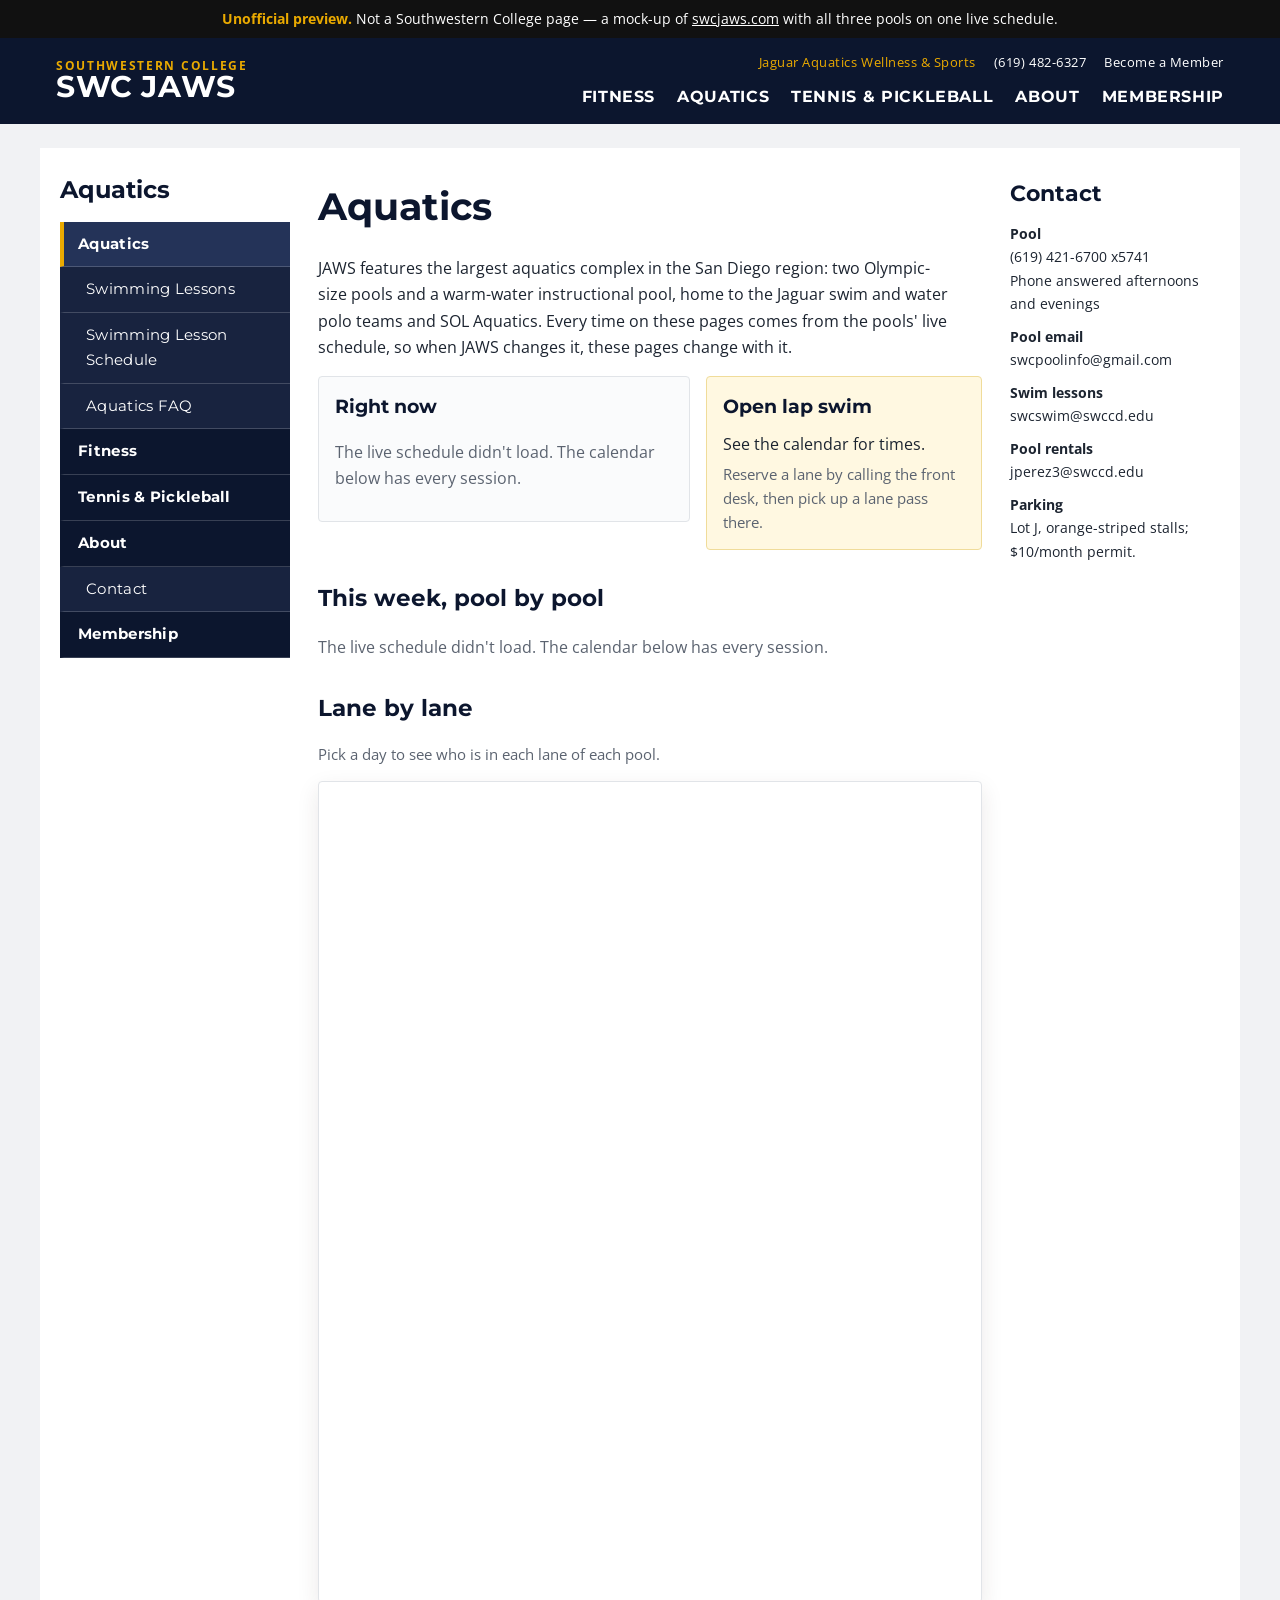
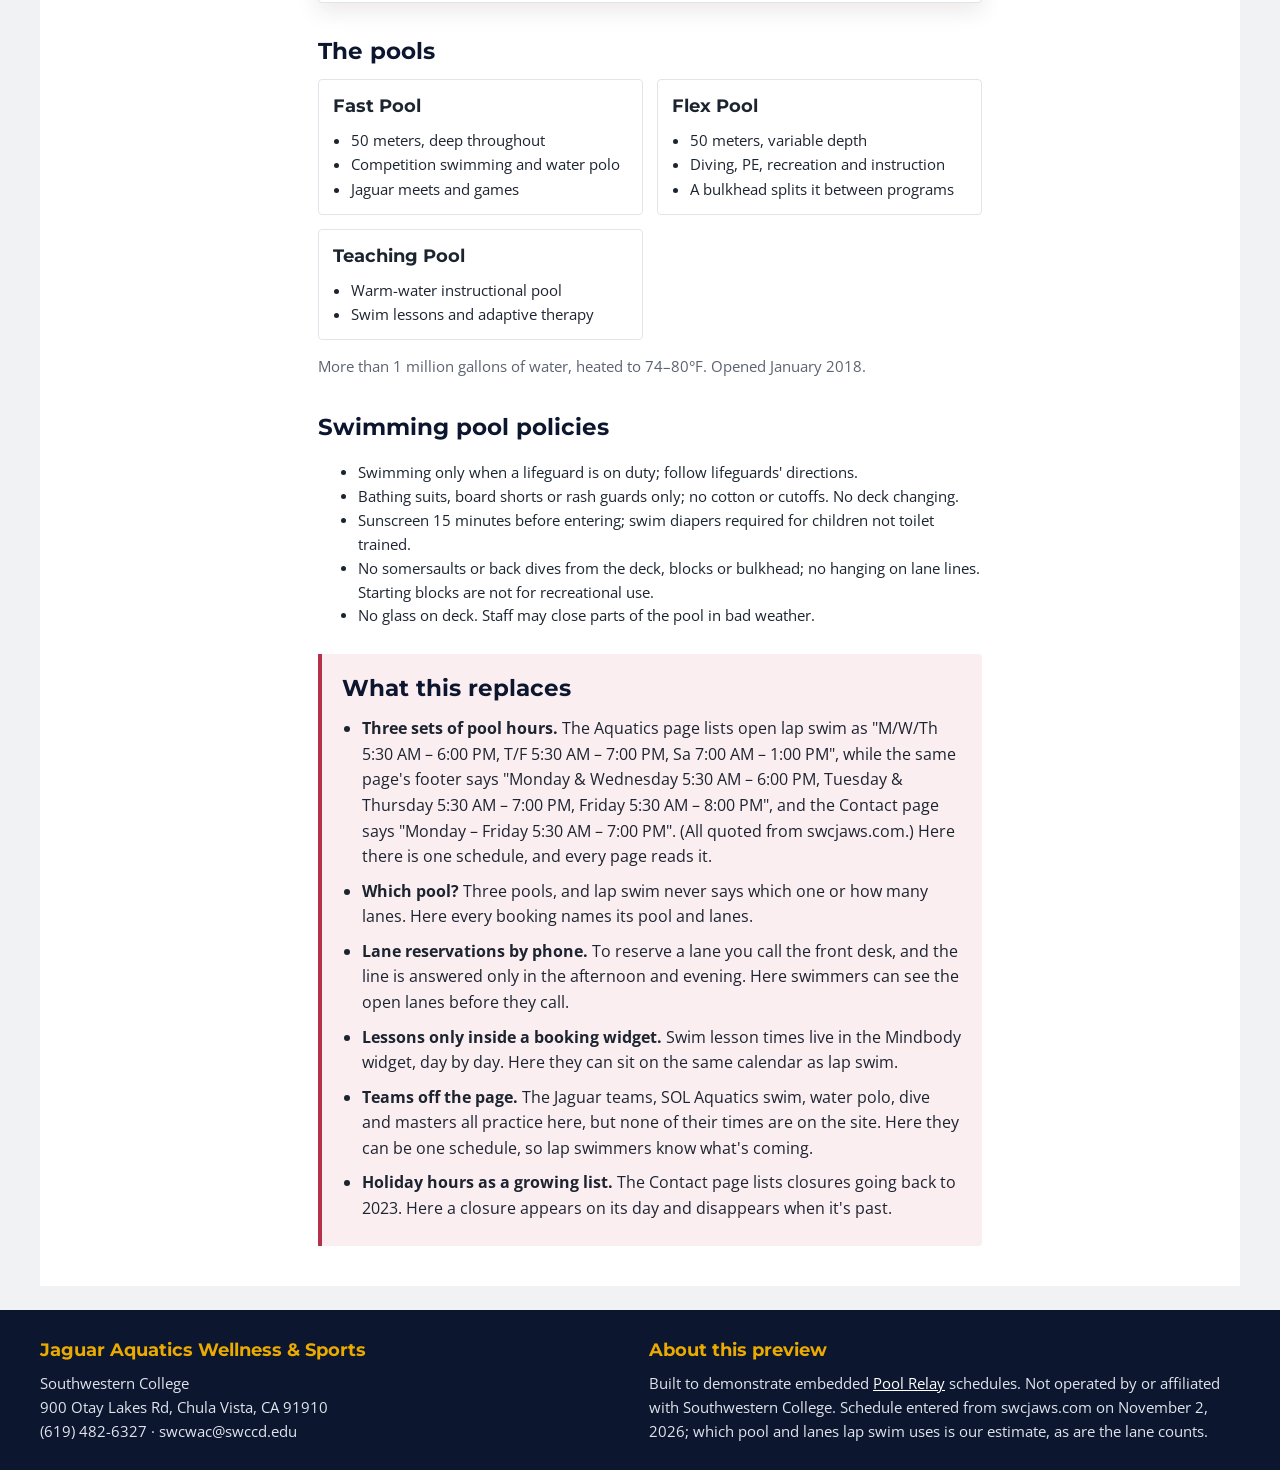
==== index.html @ da92de61 "SWC JAWS preview: four Aquatics pages on one live Pool Relay schedule" ====
<!doctype html>
<!-- UNOFFICIAL PREVIEW. Not a Southwestern College website. A mock-up of https://swcjaws.com/aquatics/
     with JAWS's three pools on one live Pool Relay schedule. -->
<html lang="en">
<head>
<meta charset="utf-8">
<meta name="viewport" content="width=device-width, initial-scale=1">
<meta name="robots" content="noindex, nofollow">
<title>Aquatics | SWC JAWS preview</title>
<link rel="preconnect" href="https://fonts.googleapis.com"><link rel="preconnect" href="https://fonts.gstatic.com" crossorigin>
<link href="https://fonts.googleapis.com/css2?family=Montserrat:wght@600;700&family=Open+Sans:wght@400;600;700&display=swap" rel="stylesheet">
<link rel="stylesheet" href="style.css?v=68db140f">
</head>
<body>
<div class="preview-note"><b>Unofficial preview.</b> Not a Southwestern College page &mdash; a mock-up of <a href="https://swcjaws.com/aquatics/" target="_blank" rel="noopener noreferrer">swcjaws.com</a> with all three pools on one live schedule.</div>
<header class="site"><div class="hdr">
  <a class="brand" href="index.html"><small>Southwestern College</small><span>SWC JAWS</span></a>
  <div class="right"><div class="util"><span>Jaguar Aquatics Wellness &amp; Sports</span><span>(619) 482-6327</span><span>Become a Member</span></div>
    <nav aria-label="Main"><span>Fitness</span><span>Aquatics</span><span>Tennis &amp; Pickleball</span><span>About</span><span>Membership</span></nav></div>
</div></header>
<div class="page">
  <aside class="side"><h2>Aquatics</h2><nav aria-label="Aquatics"><a class=" here" href="index.html">Aquatics</a><a class="sub" href="swimming-lessons.html">Swimming Lessons</a><a class="sub" href="#">Swimming Lesson Schedule</a><a class="sub" href="aquatics-faq.html">Aquatics FAQ</a><a class="" href="#">Fitness</a><a class="" href="#">Tennis &amp; Pickleball</a><a class="" href="#">About</a><a class="sub" href="contact.html">Contact</a><a class="" href="#">Membership</a></nav></aside>
  <main class="main"><h1>Aquatics</h1>
    <p class="lede">JAWS features the largest aquatics complex in the San Diego region: two Olympic-size pools and a warm-water instructional
      pool, home to the Jaguar swim and water polo teams and SOL Aquatics. Every time on these pages comes from the pools' live schedule, so when
      JAWS changes it, these pages change with it.</p>
    <div class="top2">
      <section class="now" aria-live="polite"><h2>Right now</h2>
        <div id="today" data-view="JSJFJ9CDLOoPHTfA7ElM0N" data-pool="swc"><p class="muted">Loading today’s schedule…</p></div></section>
      <aside class="hours"><h2>Open lap swim</h2>
        <div data-live="hours" data-view="JSJFJ9CDLOoPHTfA7ElM0N" data-pool="swc" data-format="dl" data-title="Open Lap Swim" data-whole="0"><p class="muted">…</p></div>
        <div class="adjusted" data-live="closures" data-view="JSJFJ9CDLOoPHTfA7ElM0N" data-pool="swc" hidden></div>
        <p class="small muted" style="margin:6px 0 0">Reserve a lane by calling the front desk, then pick up a lane pass there.</p>
      </aside>
    </div>
    <h2>This week, pool by pool</h2>
    <div id="week" data-view="JSJFJ9CDLOoPHTfA7ElM0N" data-pool="swc" data-pools="Fast Pool|Flex Pool|Teaching Pool"><p class="muted">Loading the week…</p></div>
    <h2>Lane by lane</h2>
    <p class="small muted">Pick a day to see who is in each lane of each pool.</p>
    <div class="frame"><iframe src="https://www.poolrelay.com/embed/JSJFJ9CDLOoPHTfA7ElM0N" height="820" title="SWC JAWS, lane by lane" loading="lazy"></iframe></div>
    <h2>The pools</h2>
    <div class="facts">
      <div><h3>Fast Pool</h3><ul><li>50 meters, deep throughout</li><li>Competition swimming and water polo</li><li>Jaguar meets and games</li></ul></div>
      <div><h3>Flex Pool</h3><ul><li>50 meters, variable depth</li><li>Diving, PE, recreation and instruction</li><li>A bulkhead splits it between programs</li></ul></div>
      <div><h3>Teaching Pool</h3><ul><li>Warm-water instructional pool</li><li>Swim lessons and adaptive therapy</li></ul></div>
    </div>
    <p class="small muted">More than 1 million gallons of water, heated to 74–80°F. Opened January 2018.</p>
    <h2>Swimming pool policies</h2>
    <ul class="small"><li>Swimming only when a lifeguard is on duty; follow lifeguards' directions.</li>
      <li>Bathing suits, board shorts or rash guards only; no cotton or cutoffs. No deck changing.</li>
      <li>Sunscreen 15 minutes before entering; swim diapers required for children not toilet trained.</li>
      <li>No somersaults or back dives from the deck, blocks or bulkhead; no hanging on lane lines. Starting blocks are not for recreational use.</li>
      <li>No glass on deck. Staff may close parts of the pool in bad weather.</li></ul>

    <div class="replaces">
      <h2>What this replaces</h2>
      <ul>
        <li><b>Three sets of pool hours.</b> The Aquatics page lists open lap swim as "M/W/Th 5:30 AM – 6:00 PM, T/F 5:30 AM – 7:00 PM, Sa 7:00 AM –
          1:00 PM", while the same page's footer says "Monday &amp; Wednesday 5:30 AM – 6:00 PM, Tuesday &amp; Thursday 5:30 AM – 7:00 PM, Friday
          5:30 AM – 8:00 PM", and the Contact page says "Monday – Friday 5:30 AM – 7:00 PM". (All quoted from swcjaws.com.) Here there is one
          schedule, and every page reads it.</li>
        <li><b>Which pool?</b> Three pools, and lap swim never says which one or how many lanes. Here every booking names its pool and lanes.</li>
        <li><b>Lane reservations by phone.</b> To reserve a lane you call the front desk, and the line is answered only in the afternoon and evening.
          Here swimmers can see the open lanes before they call.</li>
        <li><b>Lessons only inside a booking widget.</b> Swim lesson times live in the Mindbody widget, day by day. Here they can sit on the same
          calendar as lap swim.</li>
        <li><b>Teams off the page.</b> The Jaguar teams, SOL Aquatics swim, water polo, dive and masters all practice here, but none of their
          times are on the site. Here they can be one schedule, so lap swimmers know what's coming.</li>
        <li><b>Holiday hours as a growing list.</b> The Contact page lists closures going back to 2023. Here a closure appears on its day and
          disappears when it's past.</li>
      </ul>
    </div>
</main>
  <aside class="contact"><h2>Contact</h2><p><b>Pool</b>(619) 421-6700 x5741<br>Phone answered afternoons and evenings</p>
<p><b>Pool email</b>swcpoolinfo@gmail.com</p><p><b>Swim lessons</b>swcswim@swccd.edu</p>
<p><b>Pool rentals</b>jperez3@swccd.edu</p>
<p><b>Parking</b>Lot J, orange-striped stalls; $10/month permit.</p></aside>
</div>
<footer class="site"><div class="in">
  <div><h4>Jaguar Aquatics Wellness &amp; Sports</h4><p>Southwestern College<br>900 Otay Lakes Rd, Chula Vista, CA 91910<br>(619) 482-6327 · swcwac@swccd.edu</p></div>
  <div><h4>About this preview</h4><p>Built to demonstrate embedded <a href="https://www.poolrelay.com" target="_blank" rel="noopener">Pool Relay</a> schedules. Not operated by or affiliated with Southwestern College. Schedule entered from swcjaws.com on November 2, 2026; which pool and lanes lap swim uses is our estimate, as are the lane counts.</p></div>
</div></footer>
<script>window.POOLS = [{"slug": "swc", "name": "Southwestern College Wellness & Aquatics Complex", "short": "SWC JAWS", "facility": "Southwestern College Wellness & Aquatics Complex", "area": "Chula Vista", "kind": "yearRound", "address": "900 Otay Lakes Rd, Chula Vista, CA 91910", "phone": "(619) 421-6700 x5741", "href": "index.html"}];</script>
<script src="finder.js?v=68db140f"></script>
</body>
</html>
---- style.css ----
/* SWC JAWS — a working preview of swcjaws.com's Aquatics pages with all three pools on one live schedule. Chrome after
   JAWS's theme: a midnight-navy band with Jaguar gold, a navy side menu, Montserrat headings over Open Sans. */
:root{
  --orange:#0c162e; --orange-d:#18233f; --orange-dd:#9b2743; --blue:#1d4e89; --ink:#1c2430; --body:#333; --muted:#5b6370;
  --rule:#e1e4e8; --paper:#fff; --wash:#f1f2f4; --cream:#fff8e1; --gold:#eaaa00;
  --lap:#1d4e89; --rec:#16a085; --fit:#7a4fb0; --learn:#c69214; --team:#b5304b; --other:#8b8378;
  --open:#1f7a45; --soon:#b56d07; --shut:#6f7780; --rust:#b5304b; --rust-d:#8a1f36; --teal:#1d4e89;
}
*{box-sizing:border-box}
html{-webkit-text-size-adjust:100%}
body{margin:0;background:var(--wash);color:var(--ink);font:16px/1.65 "Open Sans",system-ui,-apple-system,"Segoe UI",sans-serif}
a{color:var(--blue)}
h1,h2,h3,.hdr nav,.side h2{font-family:Montserrat,"Open Sans",sans-serif}
.preview-note{background:#111;color:#fff;font-size:13.5px;line-height:1.5;padding:9px 16px;text-align:center}
.preview-note b{color:var(--gold)} .preview-note a{color:#fff}
header.site{background:var(--orange);color:#fff}
.hdr{max-width:1200px;margin:0 auto;display:flex;align-items:center;gap:24px;padding:14px 16px;flex-wrap:wrap}
.brand{display:flex;flex-direction:column;text-decoration:none;color:#fff;line-height:1}
.brand small{font-size:12px;letter-spacing:.14em;text-transform:uppercase;color:var(--gold);font-weight:700}
.brand span{font-family:Montserrat,"Open Sans",sans-serif;font-size:30px;font-weight:700;letter-spacing:.02em;text-transform:uppercase}
.hdr .right{margin-left:auto;display:flex;flex-direction:column;align-items:flex-end;gap:10px}
.hdr .util{display:flex;gap:18px;font-size:13px;letter-spacing:.04em}
.hdr .util span:first-child{color:var(--gold)}
.hdr nav{display:flex;gap:22px;font-size:16px;font-weight:700;letter-spacing:.04em;text-transform:uppercase}
.page{max-width:1200px;margin:24px auto;background:#fff;padding:28px 20px 40px;display:grid;grid-template-columns:230px minmax(0,1fr) 210px;gap:28px}
.side h2{font-size:24px;font-weight:700;margin:0 0 18px;line-height:1.15;color:var(--orange)}
.side nav a{display:block;background:var(--orange);color:#fff;text-decoration:none;font-family:Montserrat,"Open Sans",sans-serif;font-weight:700;font-size:15px;
  letter-spacing:.02em;padding:10px 14px;border-bottom:1px solid rgba(255,255,255,.18);border-left:4px solid transparent}
.side nav a.sub{background:var(--orange-d);padding-left:22px;font-weight:400}
.side nav a.here{border-left-color:var(--gold);background:#243358}
.main{min-width:0}
h1{font-size:clamp(28px,3.4vw,38px);font-weight:700;margin:0 0 14px;text-wrap:balance;color:var(--orange)}
h2{font-size:23px;font-weight:700;margin:30px 0 8px;text-wrap:balance;color:var(--orange)}
h3{font-size:18px;font-weight:700;margin:16px 0 4px}
.lede{max-width:70ch}
.muted{color:var(--muted)} .small{font-size:14.5px}
.contact h2{font-size:22px;margin:0 0 10px}
.contact{font-size:14px} .contact p{margin:0 0 10px} .contact b{display:block}
.top2{display:grid;grid-template-columns:minmax(0,1.35fr) minmax(0,1fr);gap:16px;align-items:start;margin:14px 0}
.top2 h2{margin:0 0 8px;font-size:19px}
.now{border:1px solid var(--rule);border-radius:4px;padding:14px 16px;background:#fafbfc}
.hours{border:1px solid #f0dc9a;border-radius:4px;padding:14px 16px;background:var(--cream)}
.hours dl{display:grid;grid-template-columns:auto 1fr;gap:3px 14px;margin:0 0 8px}
.hours dt{font-weight:600} .hours dd{margin:0;font-variant-numeric:tabular-nums}
.adjusted ul{margin:4px 0 0;padding-left:18px;font-size:14.5px}
.closed{color:var(--rust-d);font-size:15px;margin:6px 0}
table.fees{border-collapse:collapse;width:100%;max-width:620px;font-size:15px;margin:8px 0}
table.fees th,table.fees td{border:1px solid var(--rule);padding:7px 10px;text-align:left}
table.fees th{background:#fafbfc;font-weight:600}
table.fees td + td{font-variant-numeric:tabular-nums}
.cards{display:grid;grid-template-columns:repeat(auto-fit,minmax(220px,1fr));gap:14px;margin-top:8px}
.card{border:1px solid var(--rule);border-top:4px solid var(--orange-dd);padding:12px 14px;background:#fff}
.card h3{margin:0 0 4px} .card p{margin:0 0 6px;font-size:15px;color:var(--body)}
.card .st{font-weight:700;font-size:14.5px}
.prog{border-collapse:collapse;width:100%;font-size:15px}
.prog th,.prog td{text-align:left;padding:8px 9px;border-top:1px solid var(--rule);vertical-align:top}
.prog th{min-width:180px}
.prog td.when{font-variant-numeric:tabular-nums}
table.lanes{border-collapse:collapse;width:100%;font-size:15px;font-variant-numeric:tabular-nums;min-width:540px}
table.lanes th,table.lanes td{text-align:left;padding:7px 9px;border-top:1px solid var(--rule);vertical-align:top}
table.lanes thead th{font-size:12.5px;letter-spacing:.07em;text-transform:uppercase;color:var(--muted);border-top:0;font-weight:600}
table.lanes tbody th{white-space:nowrap;color:var(--orange);font-weight:700}
table.lanes .k{display:inline-block;width:8px;height:8px;border-radius:2px;margin-right:5px}
.tblwrap{overflow-x:auto}
.policy{background:#fafbfc;border-left:3px solid var(--orange-dd);padding:10px 14px;font-size:15px}
.facts{display:grid;grid-template-columns:repeat(auto-fit,minmax(240px,1fr));gap:14px}
.facts > div{border:1px solid var(--rule);border-radius:4px;padding:12px 14px}
.facts h3{margin:0 0 6px}.facts ul{margin:0;padding-left:18px;font-size:15px}
.replaces{margin-top:30px;background:#fbeef1;border-left:4px solid var(--rust);padding:16px 20px;border-radius:0 4px 4px 0}
.replaces h2{margin-top:0}
.replaces ul{margin:0;padding-left:20px}
.replaces li{margin-bottom:9px;max-width:80ch;font-size:15.5px}
footer.site{background:var(--orange);color:#dfe5ee;padding:26px 16px;font-size:14.5px}
footer.site .in{max-width:1200px;margin:0 auto;display:grid;grid-template-columns:repeat(auto-fit,minmax(220px,1fr));gap:18px}
footer.site h4{font-family:Montserrat,"Open Sans",sans-serif;margin:0 0 6px;color:var(--gold);font-size:18px}
footer.site p{margin:0} footer.site a{color:#fff}
@media (max-width:1000px){ .page{grid-template-columns:200px minmax(0,1fr)} .contact{grid-column:2} }
@media (max-width:760px){
  .hdr nav,.hdr .util{display:none} .page{grid-template-columns:1fr;margin:0;padding:18px 16px 30px} .side nav{display:none}
  .side h2{display:none} .contact{grid-column:auto} .top2{grid-template-columns:1fr}
}

/* ── The finder ─────────────────────────────────────────────────────────────── */
.finder{ border:1px solid var(--rule); border-radius:8px; background:#f5f8fb }
.finder .bar{ display:flex; flex-wrap:wrap; gap:14px 22px; padding:14px 16px; border-bottom:1px solid var(--rule) }
.finder fieldset{ border:0; margin:0; padding:0; min-width:0 }
.finder legend{ font-size:11.5px; font-weight:700; letter-spacing:.1em; text-transform:uppercase; color:var(--muted); margin-bottom:6px; padding:0 }
.chips{ display:flex; flex-wrap:wrap; gap:6px }
.chip{ border:1px solid #c5d6d5; background:#fff; border-radius:999px; padding:5px 12px; font-size:14px; cursor:pointer; color:var(--ink) }
.chip[aria-pressed="true"]{ background:var(--teal); border-color:var(--teal); color:#fff }
.chip:focus-visible{ outline:3px solid var(--gold); outline-offset:1px }
.chip.near{ border-style:dashed }
.finder .summary{ padding:10px 16px; font-size:15px; display:flex; flex-wrap:wrap; gap:6px 16px; align-items:baseline; border-bottom:1px solid var(--rule) }
.finder .summary b{ font-size:17px }

.split{ display:grid; grid-template-columns:minmax(0,1.25fr) minmax(0,1fr); min-height:560px }
.results{ list-style:none; margin:0; padding:0; max-height:720px; overflow:auto; border-right:1px solid var(--rule) }
#map{ min-height:560px; height:100%; background:#e9e4dc }

.pool{ display:grid; grid-template-columns:76px minmax(0,1fr); gap:12px; padding:13px 16px; border-bottom:1px solid var(--rule); background:#fff }
.pool:hover, .pool.hl{ background:#eef8fb }
.pool .ph{ width:76px; height:58px; border-radius:4px; background:#ddd center/cover no-repeat }
.pool h3{ margin:0; font-size:16.5px; line-height:1.3 }
.pool h3 a{ color:var(--ink); text-decoration:none }
.pool h3 a:hover{ text-decoration:underline }
.pool .where{ font-size:13.5px; color:var(--muted) }
.pool .state{ margin:5px 0 0; font-size:14.5px; font-weight:700 }
.pool .state.open{ color:var(--open) }
.pool .state.soon{ color:var(--soon) }
.pool .state.shut{ color:var(--shut) }
.pool .state .dot{ display:inline-block; width:9px; height:9px; border-radius:50%; background:currentColor; margin-right:6px; vertical-align:1px }
.pool .state.open .dot{ animation:pulse 1.6s ease-in-out infinite }
@keyframes pulse{ 50%{ opacity:.35 } }
@media (prefers-reduced-motion:reduce){ .pool .state.open .dot{ animation:none } }
.pool .sess{ margin:6px 0 0; padding:0; list-style:none; font-size:14px; display:flex; flex-direction:column; gap:2px }
.pool .sess li{ display:flex; gap:8px; align-items:baseline }
.pool .sess .t{ font-variant-numeric:tabular-nums; min-width:118px; color:#3b362f }
.pool .sess .k{ display:inline-block; width:8px; height:8px; border-radius:2px; flex:none; transform:translateY(-1px) }
.pool .sess .n{ color:var(--muted); font-size:13px }
.pool .sess li.past{ opacity:.45 }
.pool .sess li.now .t{ font-weight:700; color:var(--open) }

.tl{ position:relative; height:12px; margin:8px 0 2px; background:#e6efee; border-radius:3px; overflow:hidden }
.tl i{ position:absolute; top:0; bottom:0; border-radius:2px; opacity:.9 }
.tl .nowline{ position:absolute; top:-2px; bottom:-2px; width:2px; background:var(--ink) }
.tlscale{ display:flex; justify-content:space-between; font-size:11px; color:var(--muted); font-variant-numeric:tabular-nums }

.legend{ display:flex; flex-wrap:wrap; gap:4px 14px; font-size:13px; color:var(--muted); padding:10px 16px }
.legend span::before{ content:""; display:inline-block; width:10px; height:10px; border-radius:2px; margin-right:5px; background:var(--c); vertical-align:-1px }
.legend span{ background:none }

.k-lap{ --c:var(--lap); background:var(--lap) } .k-rec{ --c:var(--rec); background:var(--rec) }
.k-fit{ --c:var(--fit); background:var(--fit) } .k-learn{ --c:var(--learn); background:var(--learn) }
.k-team{ --c:var(--team); background:var(--team) } .k-other{ --c:#8b8378; background:#8b8378 }

.empty{ padding:22px 16px; color:var(--muted) }
.later-h{ padding:10px 16px 6px; font-size:12px; font-weight:700; letter-spacing:.1em; text-transform:uppercase; color:var(--muted); background:#f1f6f6; border-bottom:1px solid var(--rule) }

/* ── Calendar frames ──────────────────────────────────────────────────────── */
.frame{ border:1px solid var(--rule); border-radius:4px; overflow:hidden; background:#fff; box-shadow:0 8px 22px rgba(60,40,25,.10) }
.frame iframe{ display:block; width:100%; border:0 }
.cal-foot{ font-size:14px; color:var(--muted); margin:8px 0 0 }

/* ── Static lists ─────────────────────────────────────────────────────────── */
.grid-list{ display:grid; grid-template-columns:repeat(auto-fill,minmax(230px,1fr)); gap:8px 18px; list-style:none; margin:0; padding:0; font-size:14.5px }
.grid-list li span{ display:block; color:var(--muted); font-size:13px }
details.more{ border:1px solid var(--rule); border-radius:4px; margin:12px 0; background:#fff }
details.more summary{ cursor:pointer; padding:11px 14px; font-weight:700; color:var(--rust-d) }
details.more > div{ padding:4px 16px 16px }
.fees{ display:grid; grid-template-columns:repeat(auto-fit,minmax(240px,1fr)); gap:16px }
.fees table{ border-collapse:collapse; width:100%; font-size:14.5px }
.fees td{ padding:4px 0; border-bottom:1px dotted var(--rule) }
.fees td:last-child{ text-align:right; font-variant-numeric:tabular-nums }

.replaces{ margin-top:26px; background:#fbeef1; border-left:4px solid var(--rust); padding:16px 20px; border-radius:0 4px 4px 0 }
.replaces h2{ margin-top:0 }
.replaces ul{ margin:0; padding-left:20px }
.replaces li{ margin-bottom:9px; max-width:80ch }

/* ── One pool's page ──────────────────────────────────────────────────────── */
.back{ font-size:15px; display:inline-block; margin-bottom:12px }
.today{ border:1px solid var(--rule); border-radius:8px; background:#f7fbfe; padding:12px 16px; margin:18px 0 }
.today .pool{ padding:0; border:0; background:none; grid-template-columns:minmax(0,1fr) }
.today .pool:hover{ background:none }
.finding{ margin:22px 0 0; padding:14px 18px; border-left:4px solid var(--rust); background:#fbeef1; font-size:15px }
.finding b{ color:var(--rust-d) }
.finding ul{ margin:8px 0 0; padding-left:20px }
.finding li{ margin-bottom:6px }
.btns{ display:flex; flex-wrap:wrap; gap:8px; margin:14px 0 0 }
.btns .btn{ display:inline-block; background:var(--teal); color:#fff; border-radius:5px; padding:8px 16px; font-size:15px; text-decoration:none }
.btns .btn.ghost{ background:#fff; color:var(--teal); border:1px solid var(--teal) }


.leaflet-popup-content{ font:14px/1.45 "PT Sans", system-ui, sans-serif; margin:10px 12px }
.leaflet-popup-content b{ font-size:15px }

@media (max-width:820px){
  .split{ grid-template-columns:1fr }
  .results{ max-height:none; border-right:0 }
  #map{ min-height:320px; height:320px; order:-1; border-bottom:1px solid var(--rule) }
}
@media (max-width:420px){
  .pool{ grid-template-columns:1fr }
  .pool .ph{ display:none }
  .pool .sess .t{ min-width:104px }
}

.now .pool{ grid-template-columns:minmax(0,1fr); padding:0; border:0; background:none }
.now .pool:hover{ background:none }

/* The board here has no map: one column of pools. */
.finder .split{ grid-template-columns:1fr; min-height:0 }
.finder #map{ display:none }
.finder .results{ border-right:0; max-height:none }

.contact{overflow-wrap:anywhere}
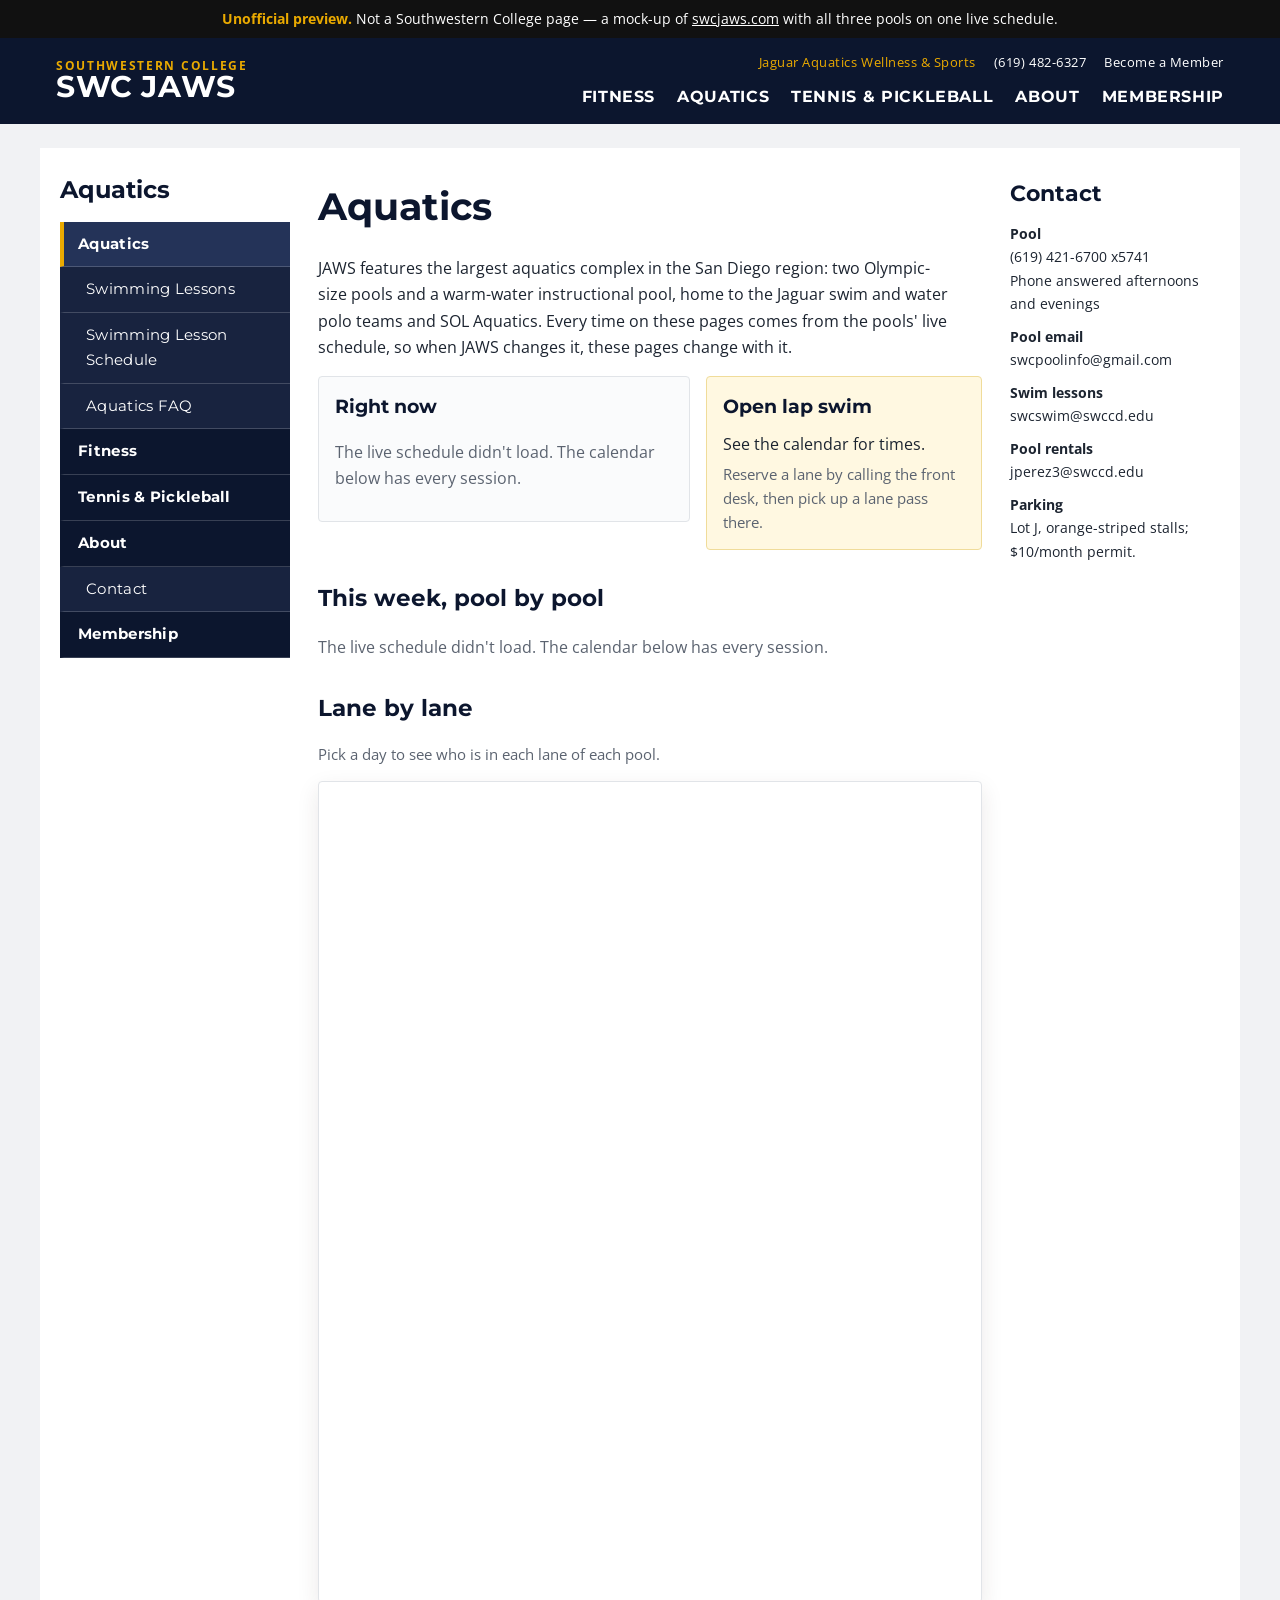
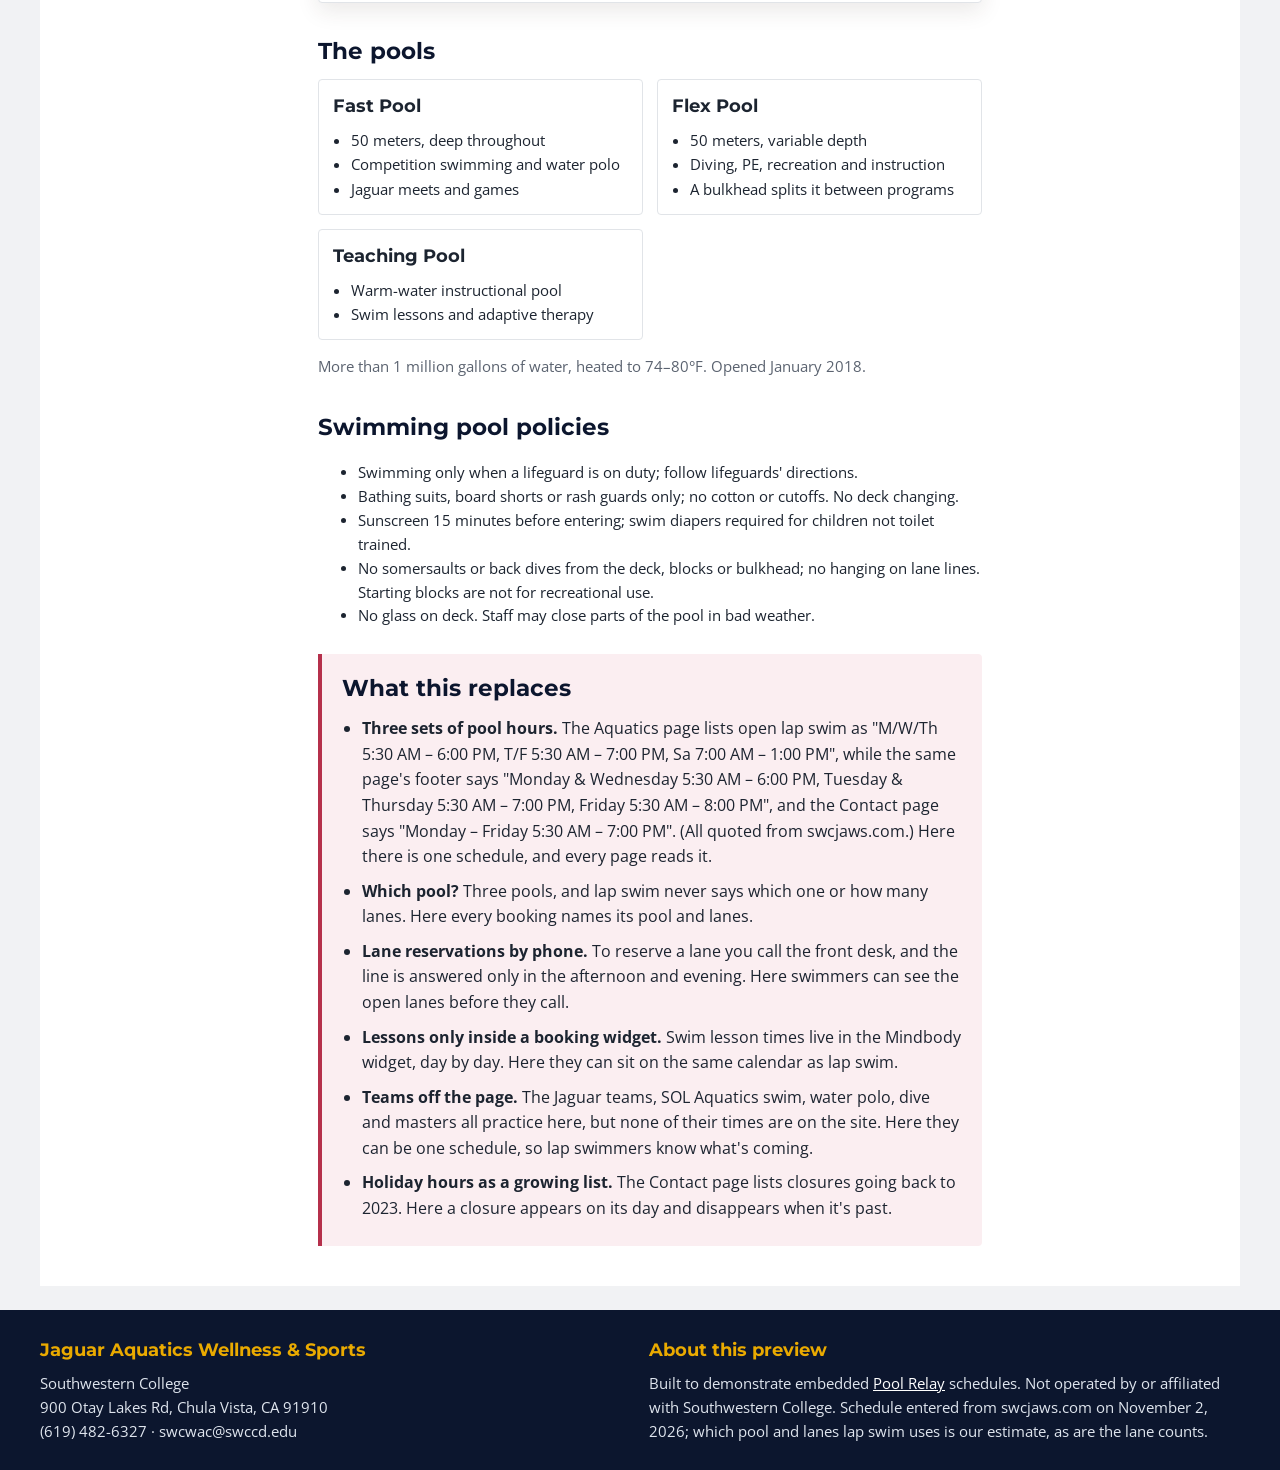
==== commit 785d623a: "Long day labels wrap inside the hours box" ====
--- a/index.html
+++ b/index.html
@@ -9,7 +9,7 @@
 <title>Aquatics | SWC JAWS preview</title>
 <link rel="preconnect" href="https://fonts.googleapis.com"><link rel="preconnect" href="https://fonts.gstatic.com" crossorigin>
 <link href="https://fonts.googleapis.com/css2?family=Montserrat:wght@600;700&family=Open+Sans:wght@400;600;700&display=swap" rel="stylesheet">
-<link rel="stylesheet" href="style.css?v=68db140f">
+<link rel="stylesheet" href="style.css?v=47125fcf">
 </head>
 <body>
 <div class="preview-note"><b>Unofficial preview.</b> Not a Southwestern College page &mdash; a mock-up of <a href="https://swcjaws.com/aquatics/" target="_blank" rel="noopener noreferrer">swcjaws.com</a> with all three pools on one live schedule.</div>
@@ -81,6 +81,6 @@
   <div><h4>About this preview</h4><p>Built to demonstrate embedded <a href="https://www.poolrelay.com" target="_blank" rel="noopener">Pool Relay</a> schedules. Not operated by or affiliated with Southwestern College. Schedule entered from swcjaws.com on November 2, 2026; which pool and lanes lap swim uses is our estimate, as are the lane counts.</p></div>
 </div></footer>
 <script>window.POOLS = [{"slug": "swc", "name": "Southwestern College Wellness & Aquatics Complex", "short": "SWC JAWS", "facility": "Southwestern College Wellness & Aquatics Complex", "area": "Chula Vista", "kind": "yearRound", "address": "900 Otay Lakes Rd, Chula Vista, CA 91910", "phone": "(619) 421-6700 x5741", "href": "index.html"}];</script>
-<script src="finder.js?v=68db140f"></script>
+<script src="finder.js?v=47125fcf"></script>
 </body>
 </html>
--- a/style.css
+++ b/style.css
@@ -40,8 +40,8 @@
 .top2 h2{margin:0 0 8px;font-size:19px}
 .now{border:1px solid var(--rule);border-radius:4px;padding:14px 16px;background:#fafbfc}
 .hours{border:1px solid #f0dc9a;border-radius:4px;padding:14px 16px;background:var(--cream)}
-.hours dl{display:grid;grid-template-columns:auto 1fr;gap:3px 14px;margin:0 0 8px}
-.hours dt{font-weight:600} .hours dd{margin:0;font-variant-numeric:tabular-nums}
+.hours dl{display:grid;grid-template-columns:minmax(0,1fr) minmax(7.5em,auto);gap:3px 14px;margin:0 0 8px}
+.hours dt{font-weight:600;overflow-wrap:anywhere} .hours dd{margin:0;font-variant-numeric:tabular-nums}
 .adjusted ul{margin:4px 0 0;padding-left:18px;font-size:14.5px}
 .closed{color:var(--rust-d);font-size:15px;margin:6px 0}
 table.fees{border-collapse:collapse;width:100%;max-width:620px;font-size:15px;margin:8px 0}
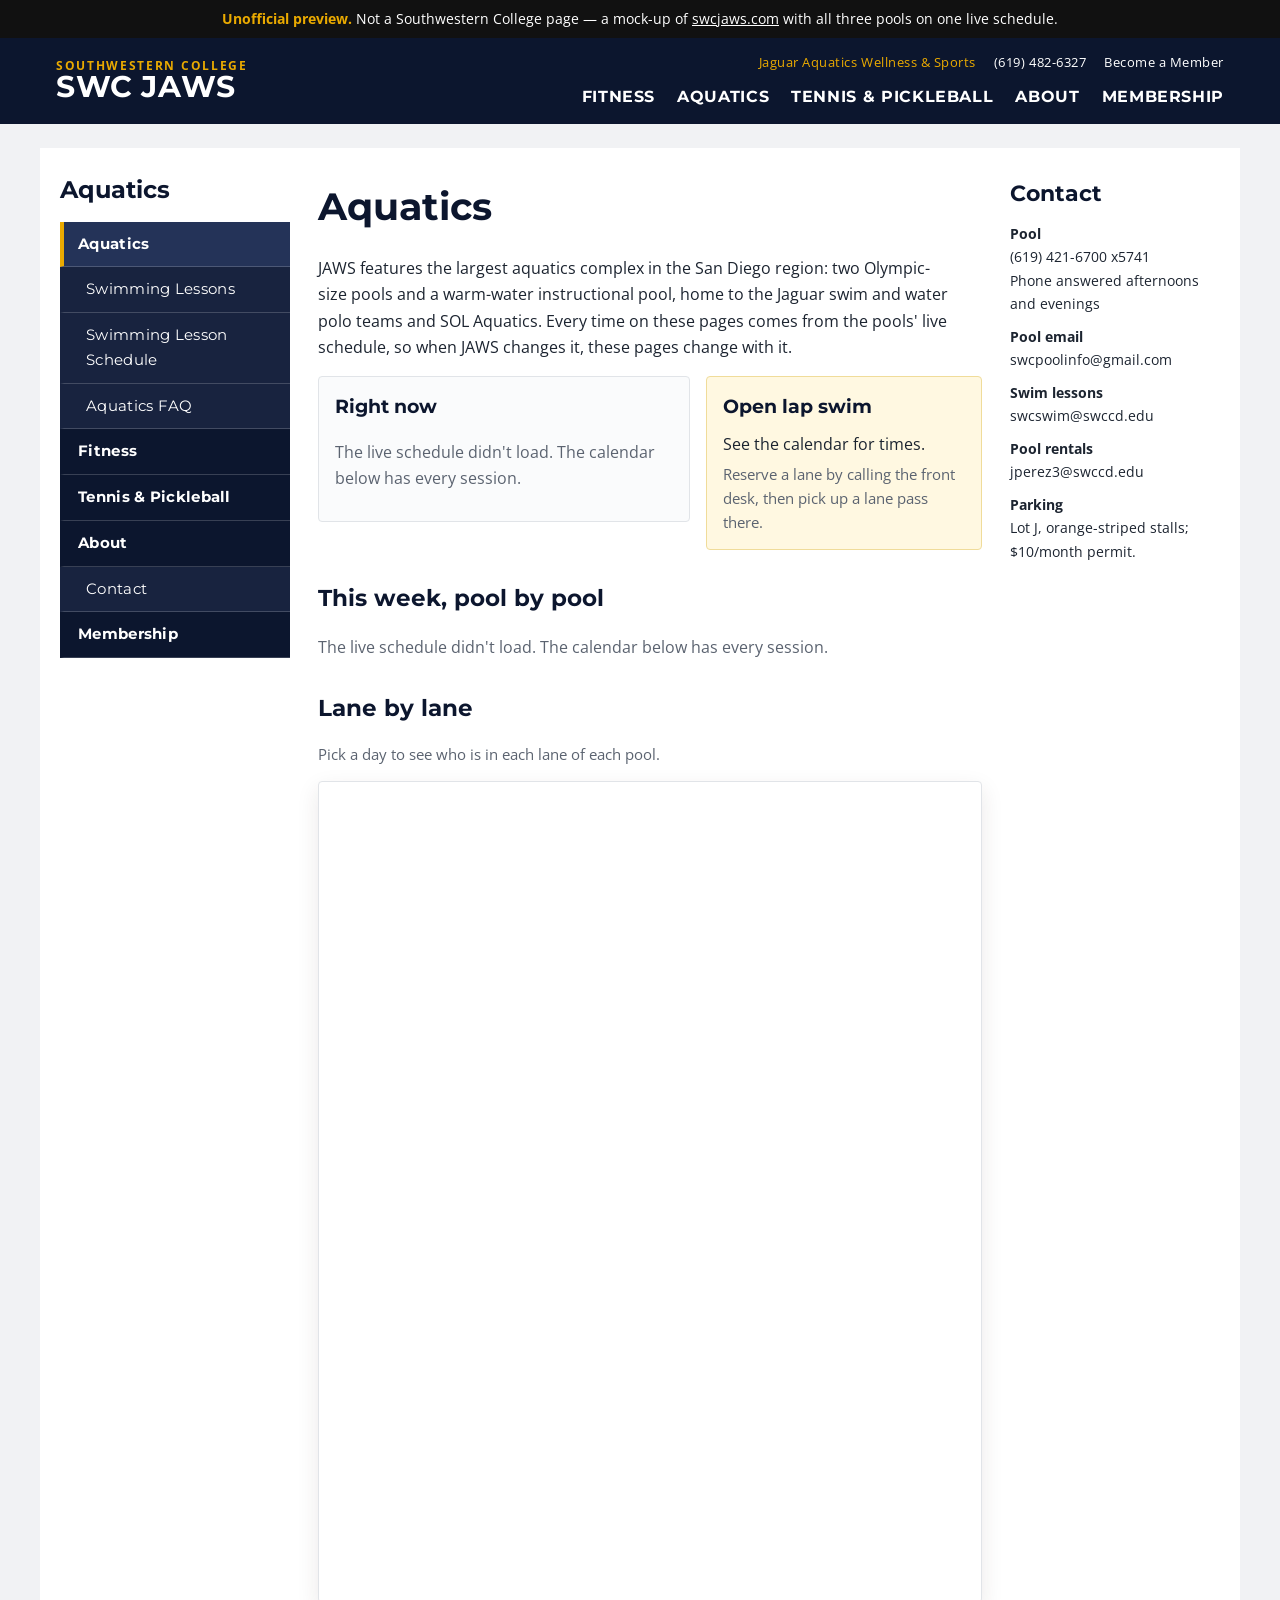
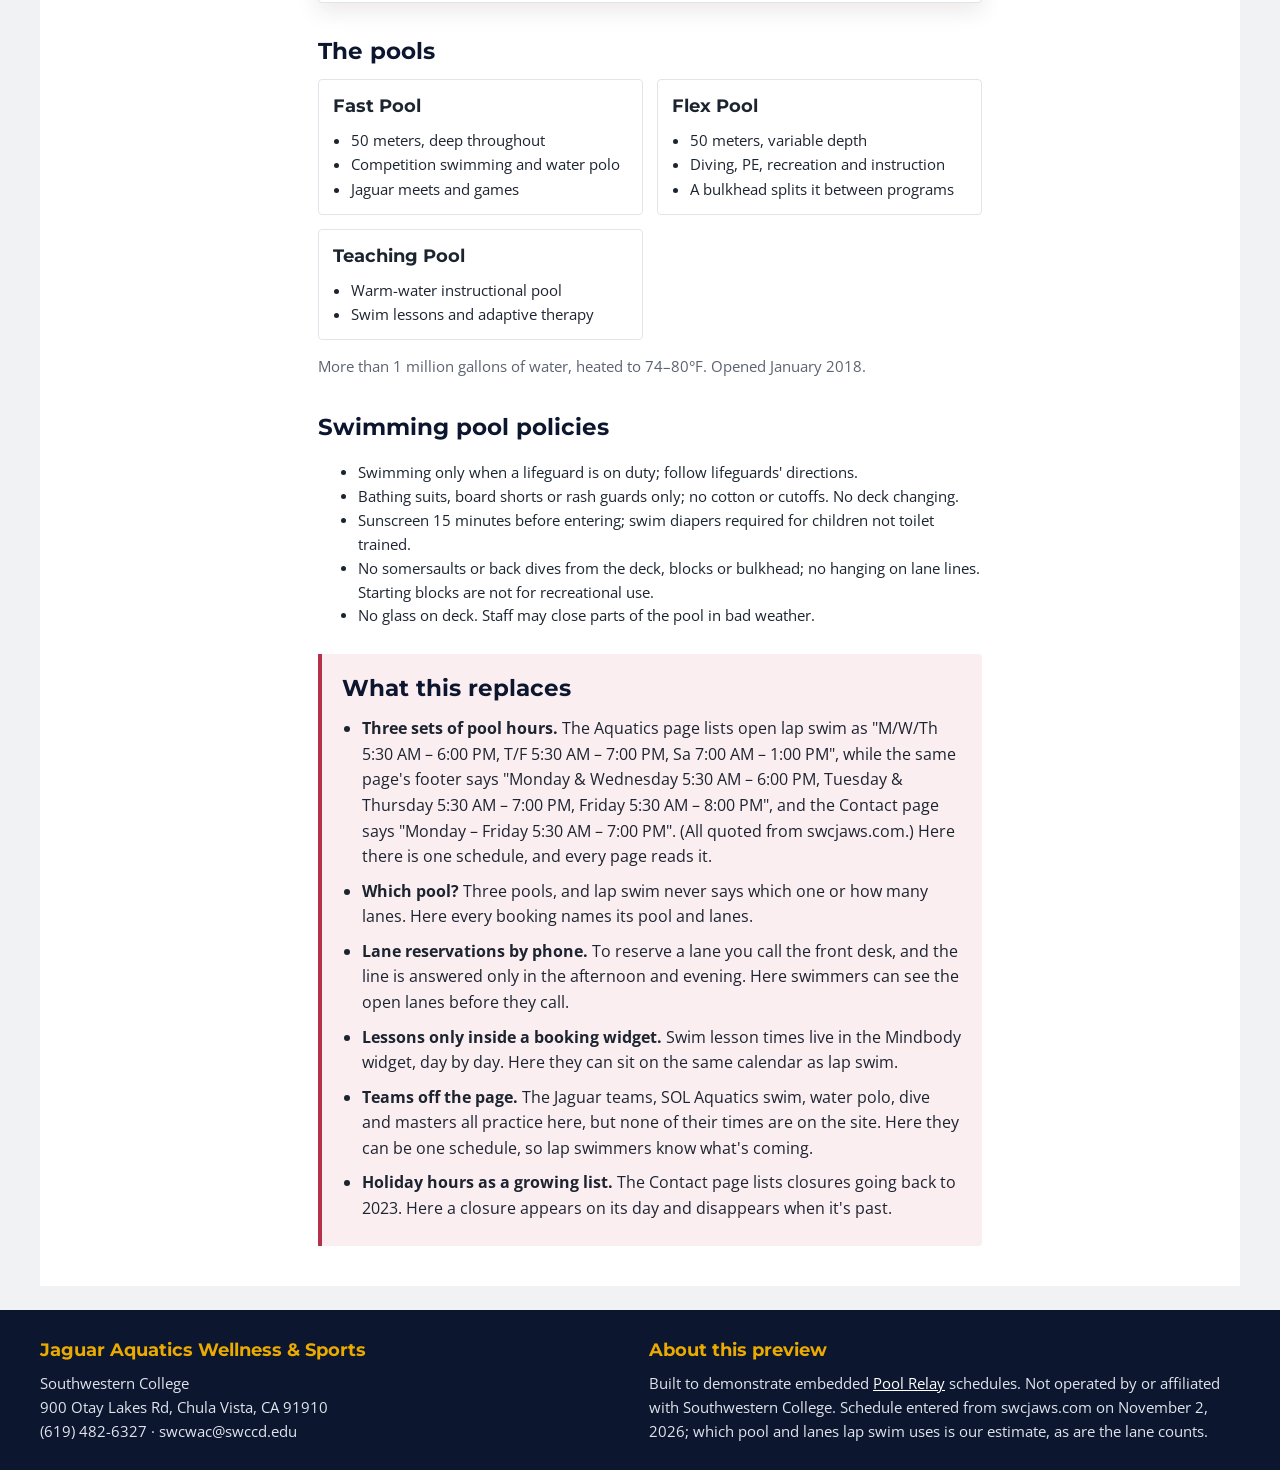
==== commit 722fccd2: "finder.js: a pool with no coming closures no longer stops the page script" ====
--- a/index.html
+++ b/index.html
@@ -9,7 +9,7 @@
 <title>Aquatics | SWC JAWS preview</title>
 <link rel="preconnect" href="https://fonts.googleapis.com"><link rel="preconnect" href="https://fonts.gstatic.com" crossorigin>
 <link href="https://fonts.googleapis.com/css2?family=Montserrat:wght@600;700&family=Open+Sans:wght@400;600;700&display=swap" rel="stylesheet">
-<link rel="stylesheet" href="style.css?v=47125fcf">
+<link rel="stylesheet" href="style.css?v=d0d84033">
 </head>
 <body>
 <div class="preview-note"><b>Unofficial preview.</b> Not a Southwestern College page &mdash; a mock-up of <a href="https://swcjaws.com/aquatics/" target="_blank" rel="noopener noreferrer">swcjaws.com</a> with all three pools on one live schedule.</div>
@@ -81,6 +81,6 @@
   <div><h4>About this preview</h4><p>Built to demonstrate embedded <a href="https://www.poolrelay.com" target="_blank" rel="noopener">Pool Relay</a> schedules. Not operated by or affiliated with Southwestern College. Schedule entered from swcjaws.com on November 2, 2026; which pool and lanes lap swim uses is our estimate, as are the lane counts.</p></div>
 </div></footer>
 <script>window.POOLS = [{"slug": "swc", "name": "Southwestern College Wellness & Aquatics Complex", "short": "SWC JAWS", "facility": "Southwestern College Wellness & Aquatics Complex", "area": "Chula Vista", "kind": "yearRound", "address": "900 Otay Lakes Rd, Chula Vista, CA 91910", "phone": "(619) 421-6700 x5741", "href": "index.html"}];</script>
-<script src="finder.js?v=47125fcf"></script>
+<script src="finder.js?v=d0d84033"></script>
 </body>
 </html>
--- a/style.css
+++ b/style.css
@@ -41,7 +41,7 @@
 .now{border:1px solid var(--rule);border-radius:4px;padding:14px 16px;background:#fafbfc}
 .hours{border:1px solid #f0dc9a;border-radius:4px;padding:14px 16px;background:var(--cream)}
 .hours dl{display:grid;grid-template-columns:minmax(0,1fr) minmax(7.5em,auto);gap:3px 14px;margin:0 0 8px}
-.hours dt{font-weight:600;overflow-wrap:anywhere} .hours dd{margin:0;font-variant-numeric:tabular-nums}
+.hours dt{font-weight:600} .hours dd{margin:0;font-variant-numeric:tabular-nums}
 .adjusted ul{margin:4px 0 0;padding-left:18px;font-size:14.5px}
 .closed{color:var(--rust-d);font-size:15px;margin:6px 0}
 table.fees{border-collapse:collapse;width:100%;max-width:620px;font-size:15px;margin:8px 0}
